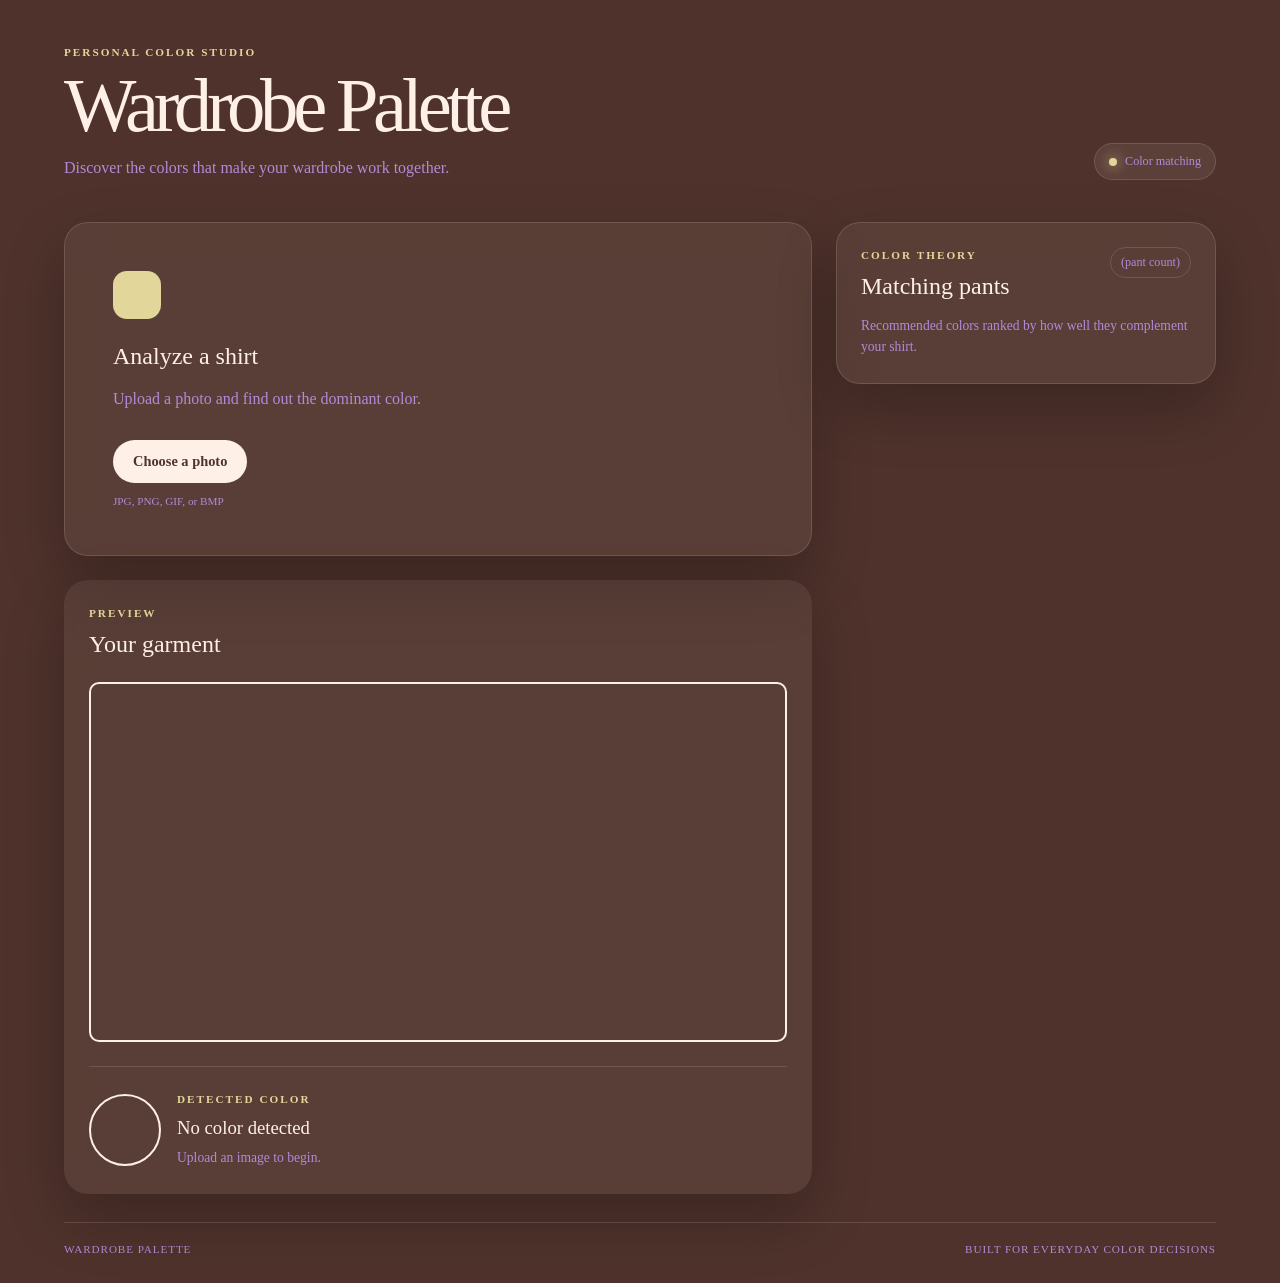
==== wardrobe-app/index.html @ c35ab7a0 "Add files via upload" ====
<!---Connect style.css, set up the layout, connect the javascript-->
<!DOCTYPE html>
<html lang = "en">
<head>
    <meta charset = "UTF-8">
    <meta name ="viewport" content="width=device-width, initial-scale=1.0">
    <title>Wardrobe Palette </title>
    <link rel="stylesheet" href="style.css">
</head>
<body>
    <div class="app-shell">
        <header class = "app-header">
            <div>
                <p class = "eyebrow">PERSONAL COLOR STUDIO</p>
                <h1>Wardrobe Palette</h1>
                <p class = "subtitle"> 
                    Discover the colors that make your wardrobe work together.
                </p>
            </div>

            <div class="header-badge">
                <span class = "badge-dot"></span>
                Color matching
            </div>
        </header>

        <main class = "app-layout">
            <section class = "main-column">
                <section class = "upload-card">
                    <div class = "upload-icon"></div>
                    <h2>Analyze a shirt</h2>
                    <p>
                        Upload a photo and find out the dominant color.
                    </p>
                    <label class="upload-button" for = "imageInput">
                        Choose a photo
                    </label>

                    <input id = "imageInput" type = "file" accept = "image/*">
                    <span class = "upload-hint">
                        JPG, PNG, GIF, or BMP
                    </span>
                </section>
                
                <section class = "workspace-card">
                    <div class = "section-heading">
                        <div>
                        <p class = "eyebrow">PREVIEW</p>
                        <h2>Your garment</h2>
                        </div>

                        <span class = "status-pill">
                            
                        </span>
                    </div>
                    
                    <div class = "preview-frame">
                        <canvas id = "preview"></canvas>

                        <div id = "previewPlaceholder">
                            <span class = "placeholder-icon"></span>
                            <p></p>
                        </div>
                    </div>

                    <div class = "color-result">
                        <div id ="colorSwatch" class = "color-Swatch"></div>

                        <div>
                            <p class="eyebrow">DETECTED COLOR</p>
                            <h3 id = "colorName">No color detected</h3>
                            <p id = "colorDetails">
                                Upload an image to begin.
                            </p>
                        </div>
                    </div>
                </section>
            </section>

            <aside class="pants-panel">
                <div class = "section-heading">
                    <div>
                        <p class = "eyebrow">COLOR THEORY</p>
                        <h2>Matching pants</h2>
                    </div>

                    <span class = "pants-count">(pant count)</span>
                </div>

                <p class = "panel-description">
                    Recommended colors ranked by how well they complement your shirt.
                </p>

                <div id = "pantList"></div>

            </aside>
        </main>

        <footer class = "app-footer">
            <span>WARDROBE PALETTE</span>
            <span>Built for everyday color decisions</span>
        </footer>
     </div>

     <script src="app.js"></script>
</body>
</html>
---- wardrobe-app/style.css ----
/* Make reusable colors */
:root {
    --ink: #4f322c;
    --cream:#fef0e7;
    --muted: #b489d6;
    --sage:#e2d69a;
    --line: rgba(243, 240, 231, 0.14);
    --shadow: 0 24px 60px rgba(0, 0, 0, 0.24);
}

/*width includes padding*/
* {
    box-sizing: border-box;
}

body {
    margin: 0;
    background: var(--ink);
    color: var(--cream);
    font-family:'Times New Roman', Times, serif;
}

/*Set a minimum for the width for the outer layer of the app*/
.app-shell {
    width: min(1400px, 100%);
    margin: 0 auto;
    padding: 44px 5vw 28px;
}

/*Make the font size responsive but keep it under constraints*/
/*Set the vertical spacing between lines to 0.95*/
h1 {
    margin: 0 0 12px;
    font-family: Georgia, 'Times New Roman', Times, serif;
    font-size: clamp(2.6rem, 6vw, 5.8rem);
    font-weight: 400;
    letter-spacing: -0.07em;
    line-height: 0.95;
}

h2, h3 {
    margin: 0;
    font-family: Georgia, 'Times New Roman', Times, serif;
    font-weight: 400;
}

.eyebrow {
    margin: 0 0 8px;
    color: var(--sage);
    font-size: 0.7rem;
    font-weight: 700;
    letter-spacing: 0.18em;
    text-transform: uppercase;
}

.subtitle {
    max-width: 520px;
    margin: 0;
    color: var(--muted);
    font-size: 1rem;
    line-height: 1.6;
}

p {
    line-height: 1.6;
}

/*This header has two children*/
.app-header {
    /*Put the two elements in header in a row*/
    display: flex;
    /*Align the bottom edgesw*/
    align-items: flex-end;
    /*Put the first child on left and the badge on the right*/
    justify-content: space-between;
    gap: 24px;
    margin-bottom: 42px;
}

.header-badge {
    display: flex;
    align-items: center;
    gap: 8px;
    padding: 10px 14px;
    border: 1px solid var(--line);
    border-radius: 999px;
    background: rgba(243, 240, 231, 0.07);
    color: var(--muted);
    font-size: 0.76rem;
    /*Stop text from going to the next line*/
    white-space: nowrap;
}

.badge-dot {
    width: 8px;
    height: 8px;
    border-radius: 50%;
    background: var(--sage);
    box-shadow: 0 0 14px var(--sage);
}

/*Separate the main-column from the pants-panel*/
/*330px gives the pants panel a fixed width and the shirt area gets the rest of the space*/
.app-layout {
    display: grid;
    grid-template-columns: minmax(0, 1fr) 380px;
    /*Keep columns aligned*/
    align-items: start;
    gap: 24px;
}

.main-column {
    display: grid;
    gap: 24px;
}

.upload-card, .workspace-card, .pants-panel {
    border: 1px solid var(--line);
    border-radius: 24px;
    background: rgba(243, 240, 231, 0.06);
    box-shadow: var(--shadow);
    backdrop-filter: blur(18px);
}

.upload-card {
    position: relative;
    overflow: hidden;
    padding: 48px;
}

.workspace-card{
    padding: 24px;
    border-color: transparent;
}

.pants-panel {
    padding: 24px;
}

.upload-icon {
    display: grid;
    width: 48px;
    height: 48px;
    margin-bottom: 24px;
    place-items: center;
    border-radius: 14px;
    background: var(--sage);
    color: var(--ink);
    font-size: 1.5rem;
}

.upload-card p {
    max-width: 420px;
    color: var(--muted);
    line-height: 1.6;
}

#imageInput {
    display: none;
}

.upload-button {
    /* let the button behave like one while fitting the content */
    display: inline-flex;
    position: relative;
    /*keep the button above decorative elements*/
    z-index: 1;
    align-items: center;
    justify-content: center;
    margin-top: 12px;
    padding: 13px 20px;
    border-radius: 999px;
    background: var(--cream);
    color: var(--ink);
    cursor: pointer;
    font-size: 0.9rem;
    font-weight: 700;
    transition:
        transform 0.2s ease,
        background 0.2s ease,
        box-shadow 0.2s ease;
}

/* Change the color of the button when the cursor is over it and add a glow*/
.upload-button:hover {
    background: var(--sage);
    box-shadow: 0 10px 25px rgba(145, 181, 155, 0.4);
    transform: translateY(-3px);
}

.upload-hint {
    display: block;
    position: relative;
    z-index: 1;
    margin-top: 12px;
    color: var(--muted);
    font-size: 0.7rem;
}

.preview-frame {
    display: grid;
    position: relative;
    min-height: 360px;
    margin-top: 24px;
    /* Keep the image content inside the corners */
    place-items: center;
    border: 2px solid var(--cream);
    border-radius: 10px;
    background: transparent;
    transition:
        border-color 0.4s ease,
        min-height 0.4s ease;
}

#preview {
    display: block;
    /* Stop the image from becoming bigger than the container*/
    max-width: 100%;
    max-height: 520px;
    /* Preserve the original image proportions */
    object-fit:contain;
    visibility: hidden;
    border: 2px solid transparent;
    border-radius: 4px;
    transition: 
        border-color 0.4s ease,
        visibility 0.2s ease;
}

#previewPlaceholder {
    /* places the placeholder over the preview area */
    position: absolute;
    inset: 0;
    display: grid;
    place-items: center;
    color: var(--muted);
    /* won't interfere with click/drag on the canvas*/
    pointer-events: none;
}

.preview-frame.has-image {
    min-height: 0;
    border-color: transparent;
    background: transparent;
}

.placeholder-icon {
    margin-bottom: 12px;
    color: var(--sage);
    font-size: 3rem;
}

.color-result {
    display: flex;
    align-items: center;
    gap: 16px;
    margin-top: 24px;
    padding-top: 24px;
    border-top: 1px solid var(--line);
}

.color-Swatch {
    width: 72px;
    height: 72px;
    /* prevents swatch from shrinking if text is too long*/
    flex: 0 0 auto;
    border: 2px solid var(--cream);
    border-radius: 50%;
    background: var(--ink-light);
    box-shadow: 0 12px 26px rgba(0, 0, 0, 0.0);
    transition:
        background-color 0.4s ease,
        border-color 0.4s ease,
        transform 0.3s ease;
}

.color-Swatch:hover {
    transform: rotate(4deg) scale(1.05);
}

#colorDetails {
    margin: 8px 0 0;
    color: var(--muted);
    font-size: 0.85rem;
}

#colorName {
    margin: 0;
}

.pants-panel {
    padding: 24px;
}

.section-heading {
    display: flex;
    align-items: flex-start;
    justify-content: space-between;
    gap: 16px;
}

.pants-count {
    padding: 7px 10px;
    border: 1px solid var(--line);
    border-radius: 999px;
    color: var(--muted);
    font-size: 0.76rem;
}

.panel-description {
    margin: 16px 0 2px;
    color: var(--muted);
    font-size: 0.85rem;
    line-height: 1.5;
}

#pantList {
    display: grid;
    gap: 10px;
}

/* Place the swatch and text side by side and set up a hover effect*/
.pant-card {
    display: flex;
    align-items: center;
    gap: 12px;
    padding: 10px;
    border: 1px solid var(--line);
    border-radius: 14px;
    background: rgba(243, 240, 231, 0.06);
    color: var(--cream);
    transition:
        transform 0.2s ease,
        background 0.2s ease,
        border-color 0.2s ease;
}

/* Change the border color and background and move the card when cursor is over it */
.pant-card:hover {
    border-color: var(--sage);
    background: rgba(145, 181, 155, 0.12);
    transform: translateX(6px);
}

.pant-swatch {
    width: 38px;
    height: 38px;
    flex: 0 0 auto;
    border: 1px solid rgba(255, 255, 255, 0.28);
    border-radius: 10px;
}

.pant-name {
    font-size: 0.88rem;
}

.pant-hex {
    margin-top: 4px;
    color: var(--muted);
    font-size: 0.7rem;
}

.app-footer {
    display: flex;
    justify-content: space-between;
    gap: 20px;
    margin-top: 28px;
    padding-top: 20px;
    border-top: 1px solid var(--line);
    color: var(--muted);
    font-size: 0.7rem;
    letter-spacing: 0.08em;
    text-transform: uppercase;
}
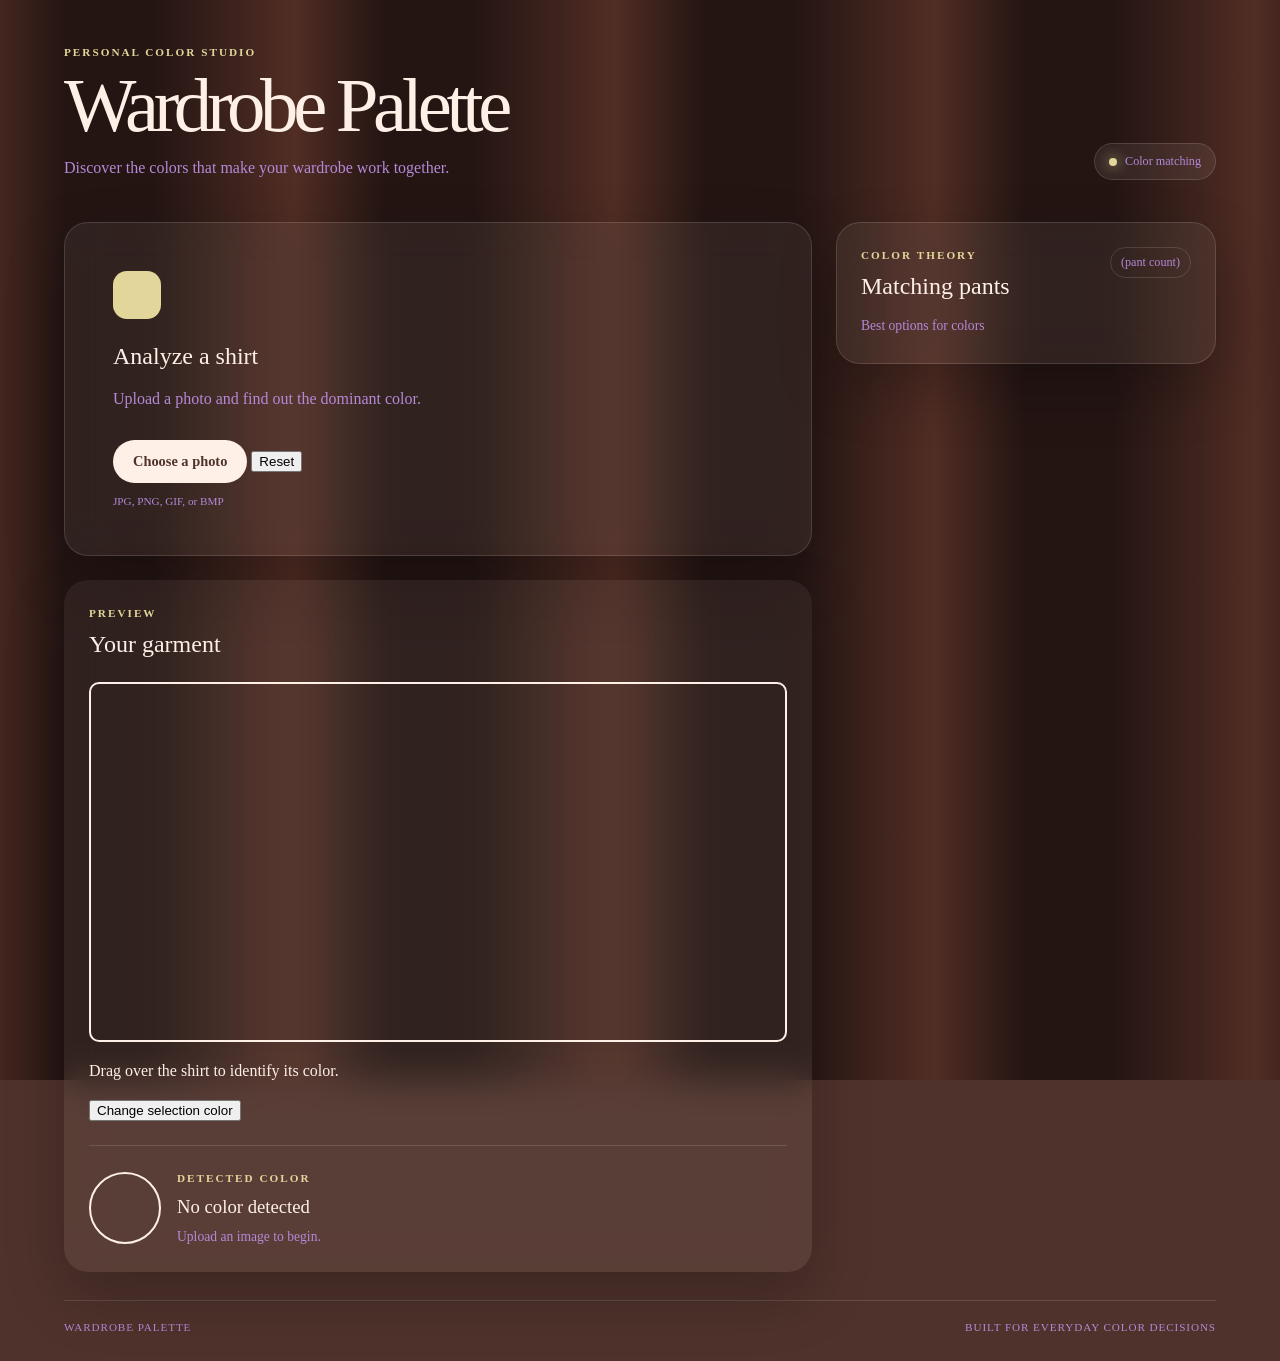
==== commit 837844fd: "Add wardrobe app interface" ====
--- a/wardrobe-app/index.html
+++ b/wardrobe-app/index.html
@@ -36,6 +36,10 @@
                         Choose a photo
                     </label>
 
+                    <button id="resetButton" type="button">
+                        Reset
+                    </button>
+
                     <input id = "imageInput" type = "file" accept = "image/*">
                     <span class = "upload-hint">
                         JPG, PNG, GIF, or BMP
@@ -48,20 +52,22 @@
                         <p class = "eyebrow">PREVIEW</p>
                         <h2>Your garment</h2>
                         </div>
-
-                        <span class = "status-pill">
-                            
-                        </span>
                     </div>
                     
                     <div class = "preview-frame">
                         <canvas id = "preview"></canvas>
+
 
                         <div id = "previewPlaceholder">
                             <span class = "placeholder-icon"></span>
                             <p></p>
                         </div>
                     </div>
+
+                    <p id = "selectionHint">
+                        Drag over the shirt to identify its color.
+                    </p>
+                    <button id="selectionColorButton" type="button" > Change selection color</button>
 
                     <div class = "color-result">
                         <div id ="colorSwatch" class = "color-Swatch"></div>
@@ -88,7 +94,7 @@
                 </div>
 
                 <p class = "panel-description">
-                    Recommended colors ranked by how well they complement your shirt.
+                    Best options for colors
                 </p>
 
                 <div id = "pantList"></div>
@@ -100,9 +106,7 @@
             <span>WARDROBE PALETTE</span>
             <span>Built for everyday color decisions</span>
         </footer>
-     </div>
-
-     <script src="app.js"></script>
+    </div>
+    <script type="module" src="app.js"></script>    
 </body>
 </html>
-
--- a/wardrobe-app/style.css
+++ b/wardrobe-app/style.css
@@ -11,6 +11,40 @@
 /*width includes padding*/
 * {
     box-sizing: border-box;
+}
+
+/* Custom background */
+body {
+    position: relative;
+    overflow-x: hidden;
+    background: var(--ink);
+}
+
+body::before {
+    position: fixed;
+    inset: -20%;
+    z-index: -1;
+    background:
+        repeating-linear-gradient(
+            90deg,
+            #241513 0,
+            #241513 90px,
+            #3a211c 160px,
+            #512d24 230px,
+            #241513 320px
+        );
+    content: "";
+    animation: backgroundWave 5s linear infinite;
+}
+
+@keyframes backgroundWave {
+    from {
+        transform: translateX(0);
+    }
+
+    to {
+        transform: translateX(320px);
+    }
 }
 
 body {
@@ -371,4 +405,4 @@
     font-size: 0.7rem;
     letter-spacing: 0.08em;
     text-transform: uppercase;
-}+}
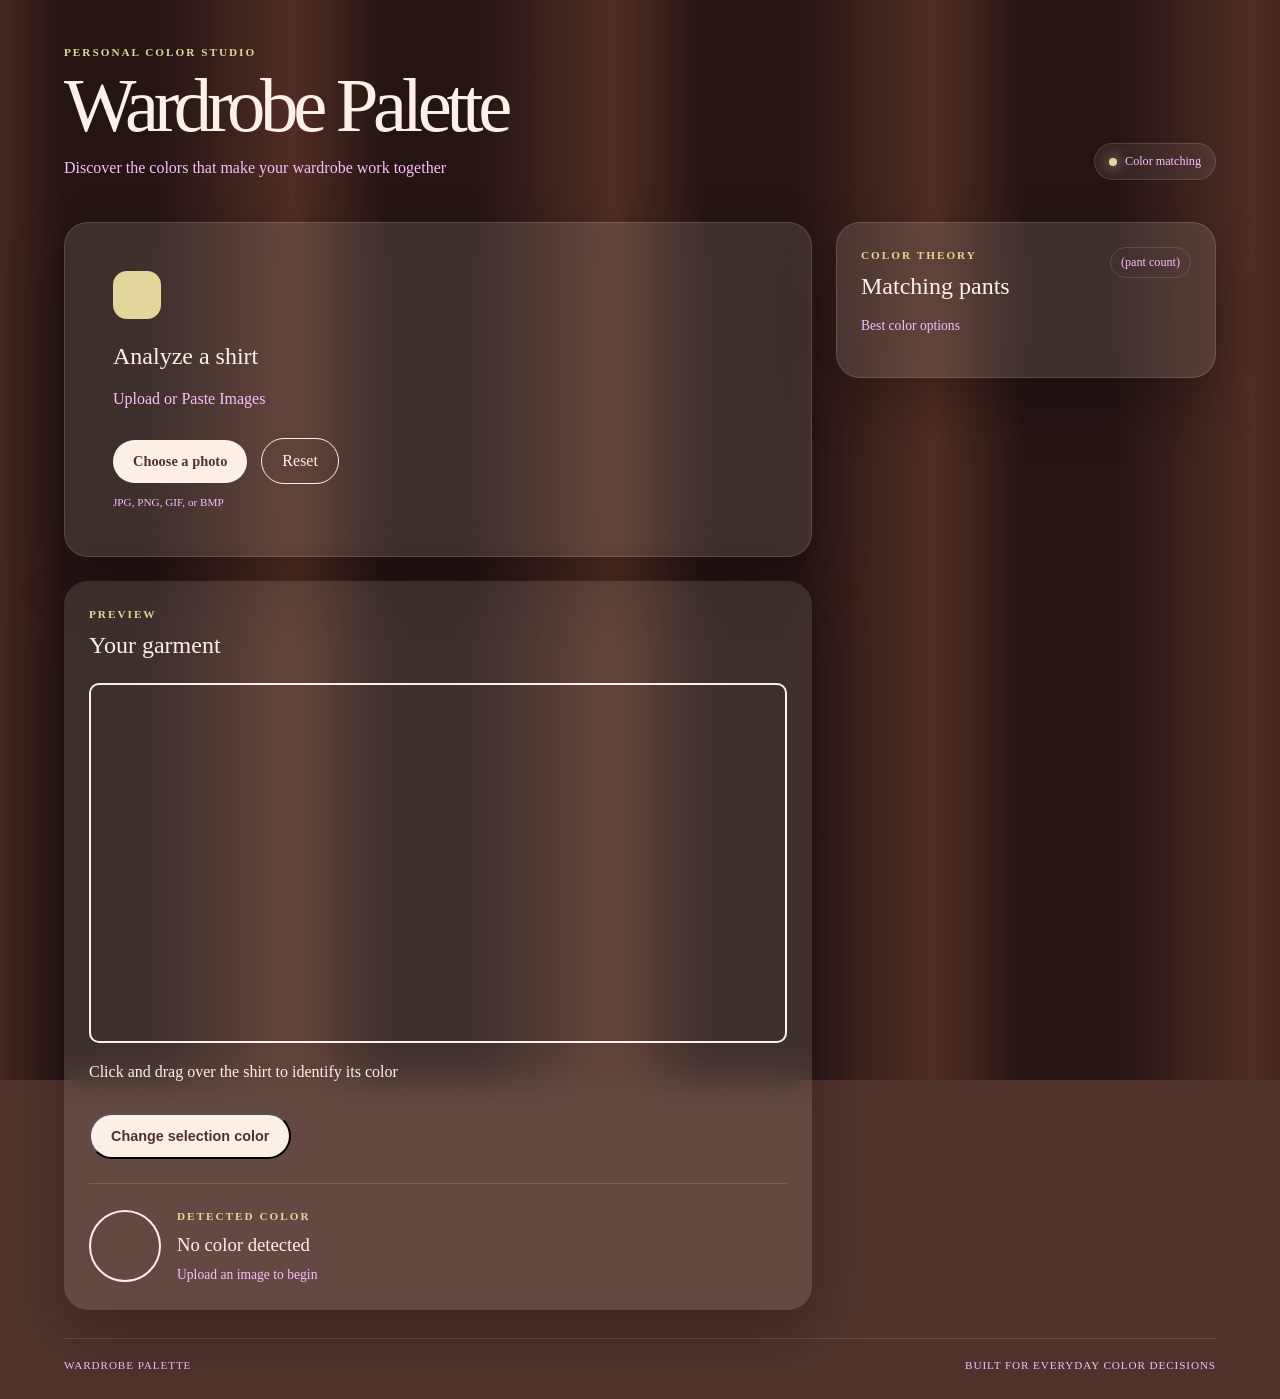
==== commit 8917ca7d: "Improve upload guidance" ====
--- a/wardrobe-app/index.html
+++ b/wardrobe-app/index.html
@@ -14,13 +14,13 @@
                 <p class = "eyebrow">PERSONAL COLOR STUDIO</p>
                 <h1>Wardrobe Palette</h1>
                 <p class = "subtitle"> 
-                    Discover the colors that make your wardrobe work together.
+                    Discover the colors that make your wardrobe work together
                 </p>
             </div>
 
             <div class="header-badge">
                 <span class = "badge-dot"></span>
-                Color matching
+                <span id = "matchStatus">Color matching</span>
             </div>
         </header>
 
@@ -30,7 +30,7 @@
                     <div class = "upload-icon"></div>
                     <h2>Analyze a shirt</h2>
                     <p>
-                        Upload a photo and find out the dominant color.
+                        Upload or Paste Images
                     </p>
                     <label class="upload-button" for = "imageInput">
                         Choose a photo
@@ -65,7 +65,8 @@
                     </div>
 
                     <p id = "selectionHint">
-                        Drag over the shirt to identify its color.
+                        <span class = "hint-icon"></span>
+                        Click and drag over the shirt to identify its color
                     </p>
                     <button id="selectionColorButton" type="button" > Change selection color</button>
 
@@ -76,7 +77,7 @@
                             <p class="eyebrow">DETECTED COLOR</p>
                             <h3 id = "colorName">No color detected</h3>
                             <p id = "colorDetails">
-                                Upload an image to begin.
+                                Upload an image to begin
                             </p>
                         </div>
                     </div>
@@ -94,7 +95,7 @@
                 </div>
 
                 <p class = "panel-description">
-                    Best options for colors
+                    Best color options
                 </p>
 
                 <div id = "pantList"></div>
--- a/wardrobe-app/style.css
+++ b/wardrobe-app/style.css
@@ -2,7 +2,7 @@
 :root {
     --ink: #4f322c;
     --cream:#fef0e7;
-    --muted: #b489d6;
+    --muted: #f8bfff;
     --sage:#e2d69a;
     --line: rgba(243, 240, 231, 0.14);
     --shadow: 0 24px 60px rgba(0, 0, 0, 0.24);
@@ -151,7 +151,7 @@
 .upload-card, .workspace-card, .pants-panel {
     border: 1px solid var(--line);
     border-radius: 24px;
-    background: rgba(243, 240, 231, 0.06);
+    background: rgba(243, 240, 231, 0.12);
     box-shadow: var(--shadow);
     backdrop-filter: blur(18px);
 }
@@ -215,6 +215,28 @@
         box-shadow 0.2s ease;
 }
 
+#selectionColorButton {
+    /* let the button behave like one while fitting the content */
+    display: inline-flex;
+    position: relative;
+    /*keep the button above decorative elements*/
+    z-index: 1;
+    align-items: center;
+    justify-content: center;
+    margin-top: 12px;
+    padding: 13px 20px;
+    border-radius: 999px;
+    background: var(--cream);
+    color: var(--ink);
+    cursor: pointer;
+    font-size: 0.9rem;
+    font-weight: 700;
+    transition:
+        transform 0.2s ease,
+        background 0.2s ease,
+        box-shadow 0.2s ease;
+}
+
 /* Change the color of the button when the cursor is over it and add a glow*/
 .upload-button:hover {
     background: var(--sage);
@@ -342,7 +364,7 @@
 }
 
 .panel-description {
-    margin: 16px 0 2px;
+    margin: 16px 0 16px;
     color: var(--muted);
     font-size: 0.85rem;
     line-height: 1.5;
@@ -376,6 +398,11 @@
     transform: translateX(6px);
 }
 
+.pant-information {
+    flex: 1;
+    min-width: 0;
+}
+
 .pant-swatch {
     width: 38px;
     height: 38px;
@@ -406,3 +433,35 @@
     letter-spacing: 0.08em;
     text-transform: uppercase;
 }
+
+.pant-score {
+    width: 100%;
+    height: 6px;
+    margin-top: 8px;
+    background: rgba(254, 240, 231, 0.25);
+    border-radius: 10px;
+    overflow: hidden;
+}
+
+.pant-score-fill {
+    height: 100%;
+    background: var(--cream);
+    border-radius: inherit;
+    transition: width 0.5s ease;
+}
+
+#resetButton {
+    margin-left: 10px;
+    padding: 13px 20px;
+    border: 1px solid var(--cream);
+    border-radius: 999px;
+    background: transparent;
+    color: var(--cream);
+    cursor: pointer;
+    font: inherit;
+}
+
+#resetButton:hover {
+    background: var(--cream);
+    color: var(--ink);
+}
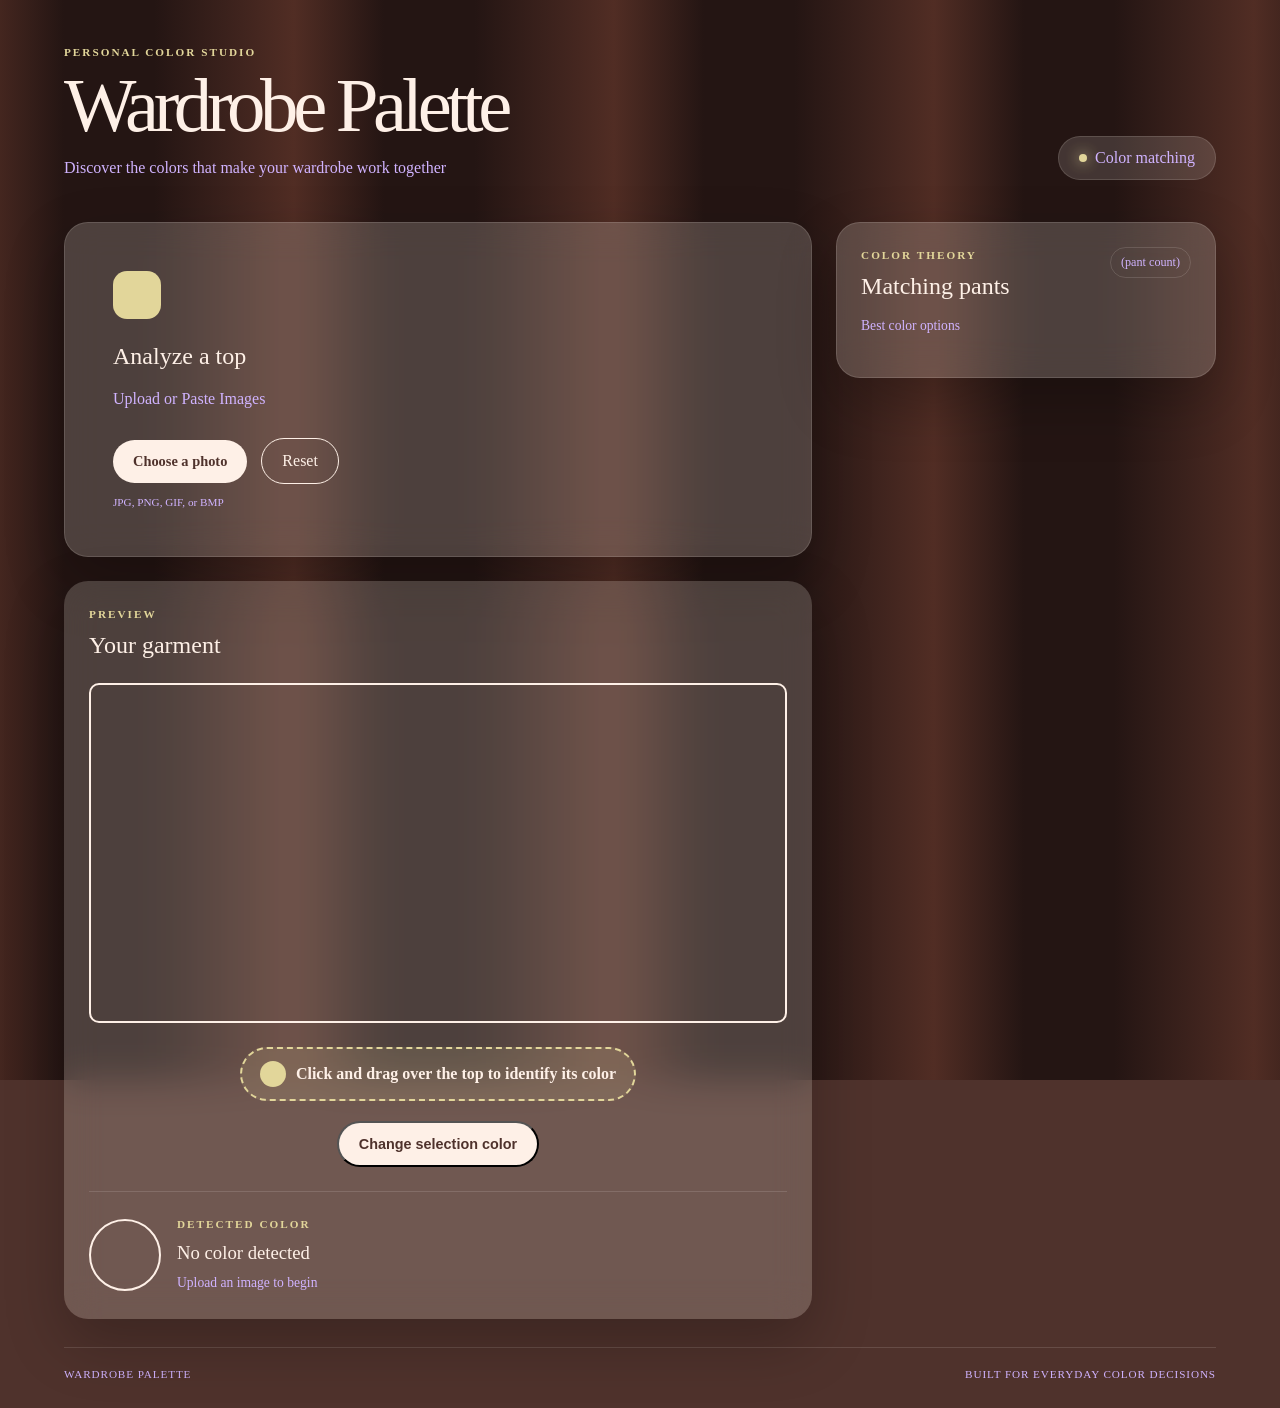
==== commit c9b2b66e: "Update index.html" ====
--- a/wardrobe-app/index.html
+++ b/wardrobe-app/index.html
@@ -28,7 +28,7 @@
             <section class = "main-column">
                 <section class = "upload-card">
                     <div class = "upload-icon"></div>
-                    <h2>Analyze a shirt</h2>
+                    <h2>Analyze a top</h2>
                     <p>
                         Upload or Paste Images
                     </p>
@@ -66,7 +66,7 @@
 
                     <p id = "selectionHint">
                         <span class = "hint-icon"></span>
-                        Click and drag over the shirt to identify its color
+                        Click and drag over the top to identify its color
                     </p>
                     <button id="selectionColorButton" type="button" > Change selection color</button>
 
--- a/wardrobe-app/style.css
+++ b/wardrobe-app/style.css
@@ -2,7 +2,7 @@
 :root {
     --ink: #4f322c;
     --cream:#fef0e7;
-    --muted: #f8bfff;
+    --muted: #d0b3ff;
     --sage:#e2d69a;
     --line: rgba(243, 240, 231, 0.14);
     --shadow: 0 24px 60px rgba(0, 0, 0, 0.24);
@@ -20,6 +20,7 @@
     background: var(--ink);
 }
 
+/* Set up the wavy brown background with a repeating linear gradient*/
 body::before {
     position: fixed;
     inset: -20%;
@@ -37,6 +38,7 @@
     animation: backgroundWave 5s linear infinite;
 }
 
+/* define backgroundWave with transformations */
 @keyframes backgroundWave {
     from {
         transform: translateX(0);
@@ -47,6 +49,7 @@
     }
 }
 
+/* Set the default background color for the body and font */
 body {
     margin: 0;
     background: var(--ink);
@@ -54,15 +57,15 @@
     font-family:'Times New Roman', Times, serif;
 }
 
-/*Set a minimum for the width for the outer layer of the app*/
+/* Set a minimum for the width for the outer layer of the app */
 .app-shell {
     width: min(1400px, 100%);
     margin: 0 auto;
     padding: 44px 5vw 28px;
 }
 
-/*Make the font size responsive but keep it under constraints*/
-/*Set the vertical spacing between lines to 0.95*/
+/* Make the font size responsive but keep it under constraints */
+/* Set the vertical spacing between lines to 0.95 */
 h1 {
     margin: 0 0 12px;
     font-family: Georgia, 'Times New Roman', Times, serif;
@@ -72,6 +75,7 @@
     line-height: 0.95;
 }
 
+/* Format the headings  */
 h2, h3 {
     margin: 0;
     font-family: Georgia, 'Times New Roman', Times, serif;
@@ -95,32 +99,35 @@
     line-height: 1.6;
 }
 
+
 p {
     line-height: 1.6;
 }
 
-/*This header has two children*/
+/* This header has two elements */
 .app-header {
-    /*Put the two elements in header in a row*/
-    display: flex;
-    /*Align the bottom edgesw*/
+    /* Put the two elements in header in a row*/
+    display: flex;
+    /* Align the bottom edges */
     align-items: flex-end;
-    /*Put the first child on left and the badge on the right*/
+    /* Put the first element on left and the badge on the right */
     justify-content: space-between;
     gap: 24px;
     margin-bottom: 42px;
 }
 
+/* Format the color matching icon in top-left corner */
 .header-badge {
     display: flex;
     align-items: center;
+    justify-content: center;
     gap: 8px;
-    padding: 10px 14px;
+    padding: 12px 20px;
     border: 1px solid var(--line);
     border-radius: 999px;
-    background: rgba(243, 240, 231, 0.07);
-    color: var(--muted);
-    font-size: 0.76rem;
+    background: rgba(243, 240, 231, 0.15);
+    color: var(--muted);
+    font-size: 1rem;
     /*Stop text from going to the next line*/
     white-space: nowrap;
 }
@@ -133,8 +140,10 @@
     box-shadow: 0 0 14px var(--sage);
 }
 
+/*Change the header from "color-matching" to "color-matched"*/
+
 /*Separate the main-column from the pants-panel*/
-/*330px gives the pants panel a fixed width and the shirt area gets the rest of the space*/
+/*380px gives the pants panel a fixed width and the shirt area gets the rest of the space*/
 .app-layout {
     display: grid;
     grid-template-columns: minmax(0, 1fr) 380px;
@@ -148,10 +157,11 @@
     gap: 24px;
 }
 
+/* Set up the main three boxes in which all the content will be displayed */
 .upload-card, .workspace-card, .pants-panel {
     border: 1px solid var(--line);
     border-radius: 24px;
-    background: rgba(243, 240, 231, 0.12);
+    background: rgba(243, 240, 231, 0.2);
     box-shadow: var(--shadow);
     backdrop-filter: blur(18px);
 }
@@ -217,13 +227,14 @@
 
 #selectionColorButton {
     /* let the button behave like one while fitting the content */
-    display: inline-flex;
+    display: flex;
+    width: fit-content;
     position: relative;
     /*keep the button above decorative elements*/
     z-index: 1;
     align-items: center;
     justify-content: center;
-    margin-top: 12px;
+    margin: 20px auto 0;
     padding: 13px 20px;
     border-radius: 999px;
     background: var(--cream);
@@ -256,7 +267,7 @@
 .preview-frame {
     display: grid;
     position: relative;
-    min-height: 360px;
+    min-height: 340px;
     margin-top: 24px;
     /* Keep the image content inside the corners */
     place-items: center;
@@ -465,3 +476,45 @@
     background: var(--cream);
     color: var(--ink);
 }
+
+
+/*Make the selection hint more clear to the user*/
+#selectionHint {
+    display: flex;
+    align-items: center;
+    gap: 10px;
+    width: fit-content;
+    margin: 24px auto 16px;
+    padding: 12px 18px;
+    border: 2px dashed var(--sage);
+    border-radius: 999px;
+    background: rgba(226, 214, 154, 0.14);
+    color: var(--cream);
+    font-weight: 700;
+    animation: hintPulse 2s ease-in-out infinite;
+}
+
+.hint-icon {
+    display: inline-grid;
+    width: 26px;
+    height: 26px;
+    place-items: center;
+    border-radius: 50%;
+    background: var(--sage);
+    color: var(--ink);
+    font-size: 1rem;
+}
+
+#preview {
+    cursor: crosshair;
+}
+
+@keyframes hintPulse {
+    0%, 100% {
+        box-shadow: 0 0 0 rgba(226, 214, 154, 0);
+    }
+
+    50% {
+        box-shadow: 0 0 22px rgba(226, 214, 154, 0.45);
+    }
+}
